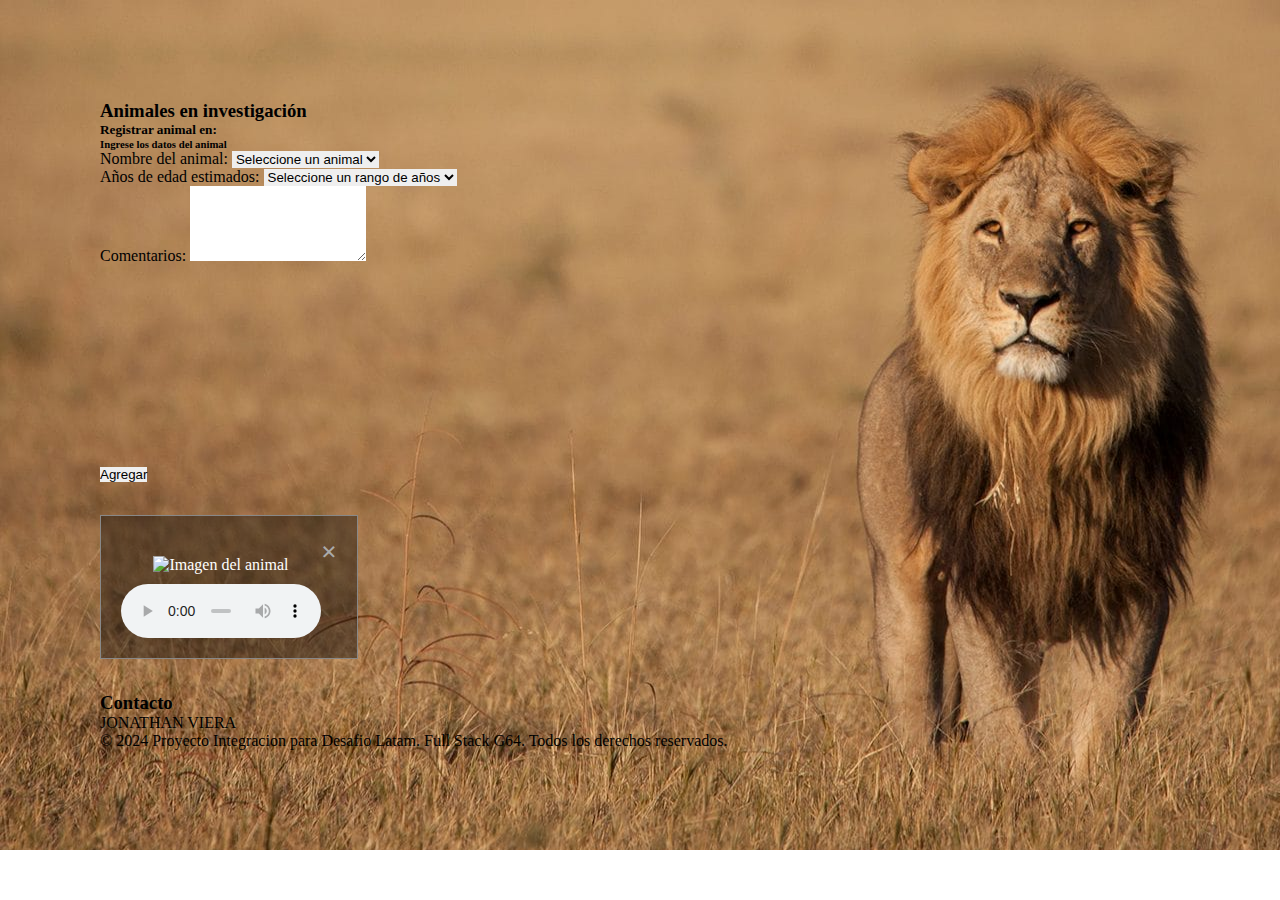
==== animales.html @ 541d892f ":sparkles: revision de codigos" ====
<!DOCTYPE html>
<html lang="en">
  <head>
    <meta charset="utf-8" />
    <meta http-equiv="X-UA-Compatible" content="IE=edge"/>
    <meta name="viewport" content="width=device-width, initial-scale=1" />    
    <!-- los CDN enlace remoto traen datos estáticos o fijos que no cambian.  -->
    <!-- CDN Bootstrap -->    
    <link
      href="https://cdn.jsdelivr.net/npm/bootstrap@5.3.2/dist/css/bootstrap.min.css"
      rel="stylesheet"
      integrity="sha384-T3c6CoIi6uLrA9TneNEoa7RxnatzjcDSCmG1MXxSR1GAsXEV/Dwwykc2MPK8M2HN"
      crossorigin="anonymous"
    />
    <!-- CDN JQUERY -->
    <script
      src="https://code.jquery.com/jquery-3.7.1.min.js"
      integrity="sha256-/JqT3SQfawRcv/BIHPThkBvs0OEvtFFmqPF/lYI/Cxo="
      crossorigin="anonymous"
    ></script>
     <!-- CDN kit íconos FontAwesome -->
    <script
     src="https://kit.fontawesome.com/168d9f7fae.js"
     crossorigin="anonymous"
    ></script>
     <!-- CDN fuente letra -->
    <link rel="preconnect" href="https://fonts.googleapis.com">
    <link rel="preconnect" href="https://fonts.gstatic.com" crossorigin>
    <link href="https://fonts.googleapis.com/css2?family=Cabin:wght@400;700&display=swap" rel="stylesheet">
     <!-- Metadatos para SEO -->
    <meta name="author" content="Jonathan Viera"> <!-- Nombre del autor del documento -->
    <meta name="description" content="Html-Css-bootstrap-Jquery-Js-Api-Ajax-canvas-videos-promesa-tabla dinamica-tabla de registro-manejo de errores robusto-funcion autoejecutable-callback-modulos"> <!-- Descripción del contenido del sitio -->
    <meta name="keywords" content="Animales en investigación"> <!-- Palabras clave para motores de búsqueda -->
    <!-- titulo navegador --> 
    <title>:: Animales en investigación ::</title>
    <!-- Enlace local favicon navegador -->
    <link rel="shortcut icon" href="./assets/imgs/favicon-leon.png" type="favicon.png">
     <!-- Enlace local estilo CSS -->    
    <link rel="stylesheet" href="assets/css/animal-body.css" />
    <link rel="stylesheet" href="assets/css/animal-tabla-registro.css" />    
  </head>

<body>
  



  <section id="body-animales">

<!-- tabla registro -->
    <section id="tabla-registro">
    <div class="row">
    <div
        class="col-12 card col-sm-7 text-center p-4 bg-warning shadow-lg"
        id="Tabla"
    >
        <h3>Animales en investigación</h3>
        <hr class="my-0 bg-dark w-75 mx-auto" />
        <div
            id="Animales"
            class="my-3 p-3 d-flex align-items-start justify-content-start flex-wrap bg-dark"
        ></div>
    </div>
    <div class="card col-12 col-sm-4 bg-warning text-dark offset-1 shadow-lg">
        <div class="card-body">
            <h5 class="card-title">Registrar animal en:</h5>
            <h6 class="card-subtitle mb-2 text-muted">
                Ingrese los datos del animal
            </h6>
            <hr />
            <div class="card-text my-3">
                <div class="form-group">
                    <label for="name">Nombre del animal:</label>
                    <select class="form-control bg-dark text-white" id="name">
                        <option disabled selected>Seleccione un animal</option>
                        <option value="Leon">León</option>
                        <option value="Lobo">Lobo</option>
                        <option value="Oso">Oso</option>
                        <option value="Serpiente">Serpiente</option>
                        <option value="Aguila">Águila</option>
                    </select>              
                </div>

                <div class="form-group">
                    <label for="edad">Años de edad estimados:</label>
                    <select class="form-control bg-dark text-white" id="edad">
                        <option disabled selected>Seleccione un rango de años</option>

                        <option value="0 - 1 años">0 - 1 años</option>
                        <option value="1 - 3 años">1 - 3 años</option>
                        <option value="3 - 5 años">3 - 5 años</option>
                        <option value="5 - 8 años">5 - 8 años</option>
                        <option value="8 - 10 años">8 - 10 años</option>
                        <option value="Más de 10 años">Más de 10 años</option>
                    </select>
                </div>

                <div class="form-group">
                    <label for="comentarios">Comentarios:</label>
                    <textarea
                        rows="5"
                        class="form-control shadow-lg bg-dark text-white"
                        id="comentarios"
                    ></textarea>
                </div>

                <div class="p-5 card bg-dark">
                    <div id="preview">              
                    </div>
                </div>
            </div>

            <button class="btn btn-light d-block" id="btnRegistrar">Agregar</button>
        </div>
    </div>
    </div>
<!-- VENTANA MODAL -->
    <div class="modal" id="myModal">
  <div class="modal-dialog">
    <div class="modal-content">
      <span class="close">&times;</span>
      <div class="modal-body">
        <h2 id="nombreAnimal"></h2>
        <p id="edadAnimal"></p>
        <p id="comentariosAnimal"></p>
        <img id="imagenAnimal" src="" alt="Imagen del animal">
        <audio id="audioAnimal" controls></audio>
      </div>
    </div>
  </div>
    </div>
    </section>

<!-- FOOTER -->
    <footer class="footer expand-lg text-center p-4 ">
  <h3 id="contacto">Contacto</h3>   

  <div class="container text-center">
    <div class="row">
      <div class="col">
        <p id="fuente"  class="mb-0">JONATHAN VIERA</p>
      </div>
      <div class="col">
        <a 
        href="https://github.com" target="_blank">
        <i class="fa-brands fa-github"></i>
        </a>
        <a 
        href="https://www.linkedin.com" target="_blank">
        <i class="fa-brands fa-linkedin"></i>
        </a>
        <a 
        href="https://twitter.com" target="_blank">
        <i class="fa-brands fa-x-twitter"></i>
        </a>
        <a 
        href="https://facebook.com" target="_blank">
        <i class="fa-brands fa-facebook"></i>
        </a>
        <p class="mb-0">© 2024 Proyecto Integracion para Desafio Latam. Full Stack G64. Todos los derechos reservados.</p>           
      </div>     
    </div>
  </div>    
 
        
    </footer>
  </section>


<script
    src="https://cdnjs.cloudflare.com/ajax/libs/popper.js/1.12.9/umd/popper.min.js"
    integrity="sha384-ApNbgh9B+Y1QKtv3Rn7W3mgPxhU9K/ScQsAP7hUibX39j7fakFPskvXusvfa0b4Q"
    crossorigin="anonymous"
></script>
<!-- script bootstrap -->
<script
  src="https://cdn.jsdelivr.net/npm/bootstrap@5.3.2/dist/js/bootstrap.bundle.min.js"
  integrity="sha384-C6RzsynM9kWDrMNeT87bh95OGNyZPhcTNXj1NW7RuBCsyN/o0jlpcV8Qyq46cDfL"
  crossorigin="anonymous"
></script> 
<!-- script canvas -->
<script src=" https://canvasjs.com/assets/script/jquery.canvasjs.min.js "></script>
<!-- script js -->
<script src="./assets/js/animal-callback.js"></script>
<script src="./assets/js/animal-error.js"></script>
<script src="./assets/js/animal-promesa.js"></script>
<script type="module" src="./assets/js/animal-tabla-registro.js"></script> <!-- script js, module=ES6 y con modulos -->
   
</html>

</body>
</html>
---- assets/css/animal-body.css ----
/* Reset de estilos para todos los elementos de CSS */
* {
    margin: 0; /*margen*/
    padding: 0; /*espacio entre elementos*/
    border: 0;    /*borde*/
}
/* Estilo section body animales */
#body-animales {
    background-image: url("../imgs/fondo-leon.jpg");   
    background-repeat: no-repeat;  
    padding: 100px;
  }
---- assets/css/animal-tabla-registro.css ----
/* Estilos para el contenedor de la imagen previa */
#preview {
  height: 200px;
  background-position: top;
  background-size: contain;
  background-repeat: no-repeat;
  overflow: hidden; /* Asegura que la imagen no se salga del contenedor */
}

#preview img {
  width: 100%; /* Ajusta el tamaño de la imagen al contenedor */
  height: auto; /* Mantiene la proporción de la imagen */
}

/* Estilos para la tabla de participantes */
#Animales {
  height: 100%;
  background: #f0f0f0;
  display: flex; /* Alinea las imágenes una al lado de la otra */
  flex-wrap: wrap; /* Permite que las imágenes pasen a la siguiente línea si no hay suficiente espacio */
  justify-content: space-around; /* Distribuye el espacio alrededor de las imágenes de manera uniforme */
}

#Animales div {
  width: 30%; /* Ajusta el tamaño de los divs */
  display: flex;
  flex-direction: column;
  align-items: center;
}

#Animales div img {
  width: 100%; /* Ajusta el tamaño de las imágenes */
  height: 150px; /* Establece una altura fija para las imágenes */
  object-fit: contain; /* Asegura que las imágenes se redimensionen correctamente */
}

#Animales div audio {
  width: 100%; /* Ajusta el tamaño del audio */
}

.participante {
  max-width: 30%;
}

/* Estilos para la ventana modal */
.modal-dialog {
  max-width: 20% !important; /* Cambiar el ancho máximo de la modal */
}

.modal-content {
  background-color: rgba(0,0,0,0.4); /* Cambiar el color de fondo de la modal al mismo que la tabla de investigación */
  margin: 15% auto;
  padding: 20px;
  border: 1px solid #888;
  width: 100%;
}

.modal-body {
  display: flex;
  flex-direction: column;
  align-items: center;
  color: #fff; /* color texto blanco */
}

.modal-body img {
  max-width: 100%;
  height: auto;
}

.modal-body audio {
  width: 100%;
  margin-top: 10px; /* Añadir margen superior para separar el audio de la imagen */
}

.modal-body p {
  margin-top: 10px; /* Añadir margen superior para separar cada párrafo */
}

.close {
  color: #aaa;
  float: right;
  font-size: 28px;
  font-weight: bold;
}

.close:hover,
.close:focus {
  color: black;
  text-decoration: none;
  cursor: pointer;
}
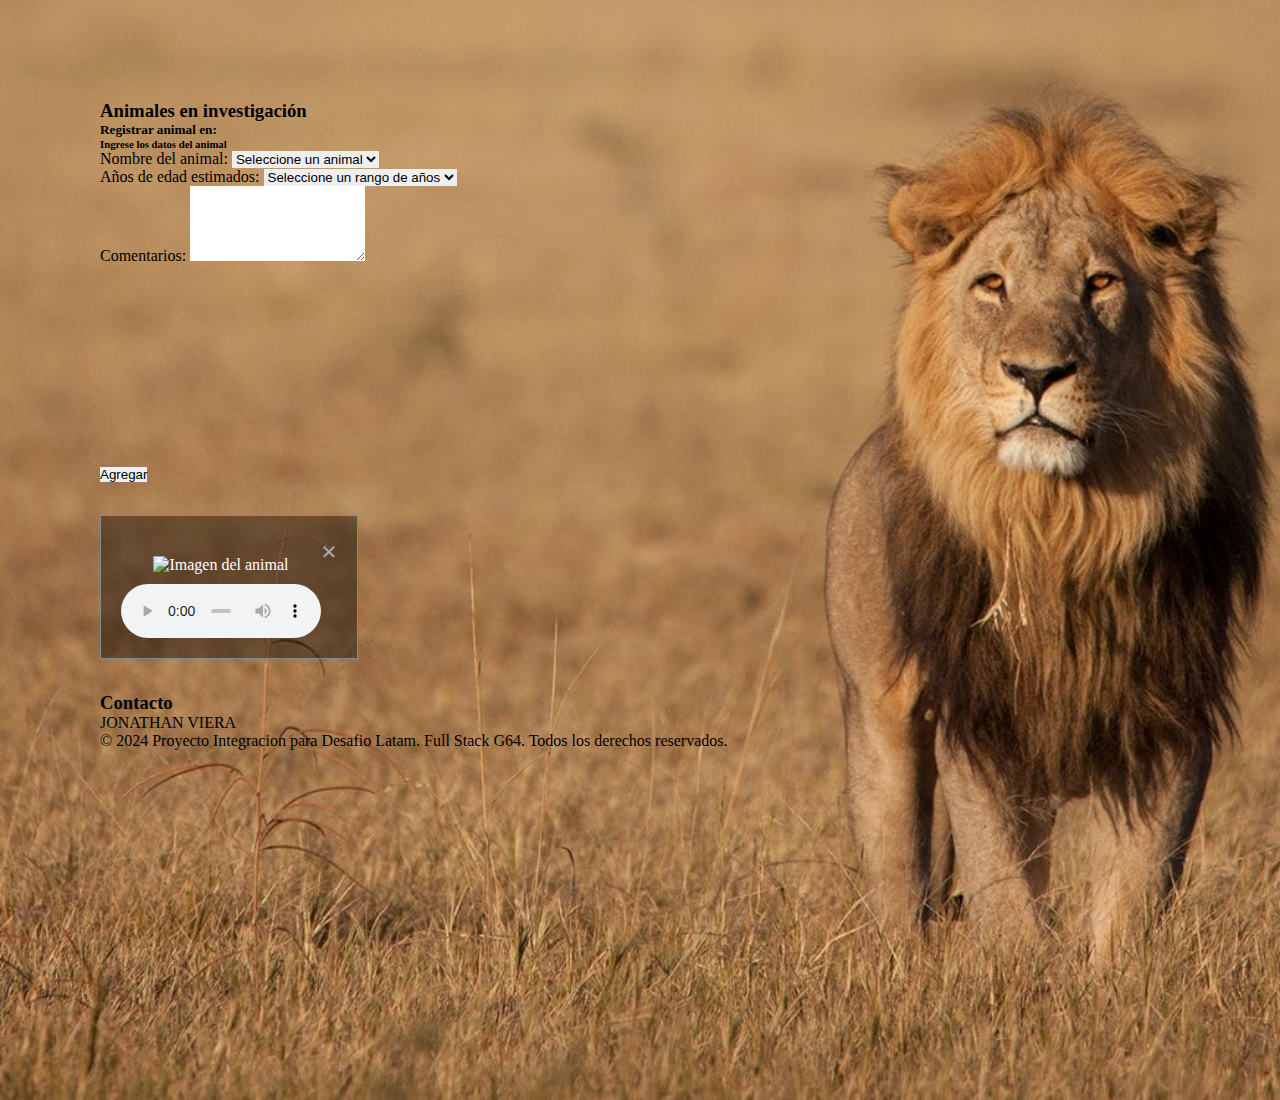
==== commit e10891eb: ":sparkles: version final exitosa" ====
--- a/animales.html
+++ b/animales.html
@@ -41,130 +41,120 @@
   </head>
 
 <body>
-  
-
-
-
-  <section id="body-animales">
 
 <!-- tabla registro -->
-    <section id="tabla-registro">
     <div class="row">
-    <div
-        class="col-12 card col-sm-7 text-center p-4 bg-warning shadow-lg"
-        id="Tabla"
-    >
-        <h3>Animales en investigación</h3>
-        <hr class="my-0 bg-dark w-75 mx-auto" />
-        <div
-            id="Animales"
-            class="my-3 p-3 d-flex align-items-start justify-content-start flex-wrap bg-dark"
-        ></div>
+      <div
+          class="col-12 card col-sm-7 text-center p-4 bg-warning shadow-lg"
+          id="Tabla"
+      >
+          <h3>Animales en investigación</h3>
+          <hr class="my-0 bg-dark w-75 mx-auto" />
+          <div
+              id="Animales"
+              class="my-3 p-3 d-flex align-items-start justify-content-start flex-wrap bg-dark"
+          ></div>
+      </div>
+      <div class="card col-12 col-sm-4 bg-warning text-dark offset-1 shadow-lg">
+          <div class="card-body">
+              <h5 class="card-title">Registrar animal en:</h5>
+              <h6 class="card-subtitle mb-2 text-muted">
+                  Ingrese los datos del animal
+              </h6>
+              <hr />
+              <div class="card-text my-3">
+                  <div class="form-group">
+                      <label for="name">Nombre del animal:</label>
+                      <select class="form-control bg-dark text-white" id="name">
+                          <option disabled selected>Seleccione un animal</option>
+                          <option value="Leon">León</option>
+                          <option value="Lobo">Lobo</option>
+                          <option value="Oso">Oso</option>
+                          <option value="Serpiente">Serpiente</option>
+                          <option value="Aguila">Águila</option>
+                      </select>              
+                  </div>
+
+                  <div class="form-group">
+                      <label for="edad">Años de edad estimados:</label>
+                      <select class="form-control bg-dark text-white" id="edad">
+                          <option disabled selected>Seleccione un rango de años</option>
+
+                          <option value="0 - 1 años">0 - 1 años</option>
+                          <option value="1 - 3 años">1 - 3 años</option>
+                          <option value="3 - 5 años">3 - 5 años</option>
+                          <option value="5 - 8 años">5 - 8 años</option>
+                          <option value="8 - 10 años">8 - 10 años</option>
+                          <option value="Más de 10 años">Más de 10 años</option>
+                      </select>
+                  </div>
+
+                  <div class="form-group">
+                      <label for="comentarios">Comentarios:</label>
+                      <textarea
+                          rows="5"
+                          class="form-control shadow-lg bg-dark text-white"
+                          id="comentarios"
+                      ></textarea>
+                  </div>
+
+                  <div class="p-5 card bg-dark">
+                      <div id="preview">              
+                      </div>
+                  </div>
+              </div>
+
+              <button class="btn btn-light d-block" id="btnRegistrar">Agregar</button>
+          </div>
+      </div>
     </div>
-    <div class="card col-12 col-sm-4 bg-warning text-dark offset-1 shadow-lg">
-        <div class="card-body">
-            <h5 class="card-title">Registrar animal en:</h5>
-            <h6 class="card-subtitle mb-2 text-muted">
-                Ingrese los datos del animal
-            </h6>
-            <hr />
-            <div class="card-text my-3">
-                <div class="form-group">
-                    <label for="name">Nombre del animal:</label>
-                    <select class="form-control bg-dark text-white" id="name">
-                        <option disabled selected>Seleccione un animal</option>
-                        <option value="Leon">León</option>
-                        <option value="Lobo">Lobo</option>
-                        <option value="Oso">Oso</option>
-                        <option value="Serpiente">Serpiente</option>
-                        <option value="Aguila">Águila</option>
-                    </select>              
-                </div>
 
-                <div class="form-group">
-                    <label for="edad">Años de edad estimados:</label>
-                    <select class="form-control bg-dark text-white" id="edad">
-                        <option disabled selected>Seleccione un rango de años</option>
-
-                        <option value="0 - 1 años">0 - 1 años</option>
-                        <option value="1 - 3 años">1 - 3 años</option>
-                        <option value="3 - 5 años">3 - 5 años</option>
-                        <option value="5 - 8 años">5 - 8 años</option>
-                        <option value="8 - 10 años">8 - 10 años</option>
-                        <option value="Más de 10 años">Más de 10 años</option>
-                    </select>
-                </div>
-
-                <div class="form-group">
-                    <label for="comentarios">Comentarios:</label>
-                    <textarea
-                        rows="5"
-                        class="form-control shadow-lg bg-dark text-white"
-                        id="comentarios"
-                    ></textarea>
-                </div>
-
-                <div class="p-5 card bg-dark">
-                    <div id="preview">              
-                    </div>
-                </div>
-            </div>
-
-            <button class="btn btn-light d-block" id="btnRegistrar">Agregar</button>
+    <div class="modal" id="myModal">
+    <div class="modal-dialog">
+      <div class="modal-content">
+        <span class="close">&times;</span>
+        <div class="modal-body">
+          <h2 id="nombreAnimal"></h2>
+          <p id="edadAnimal"></p>
+          <p id="comentariosAnimal"></p>
+          <img id="imagenAnimal" src="" alt="Imagen del animal">
+          <audio id="audioAnimal" controls></audio>
         </div>
+      </div>
     </div>
     </div>
-<!-- VENTANA MODAL -->
-    <div class="modal" id="myModal">
-  <div class="modal-dialog">
-    <div class="modal-content">
-      <span class="close">&times;</span>
-      <div class="modal-body">
-        <h2 id="nombreAnimal"></h2>
-        <p id="edadAnimal"></p>
-        <p id="comentariosAnimal"></p>
-        <img id="imagenAnimal" src="" alt="Imagen del animal">
-        <audio id="audioAnimal" controls></audio>
-      </div>
-    </div>
-  </div>
-    </div>
-    </section>
 
 <!-- FOOTER -->
     <footer class="footer expand-lg text-center p-4 ">
-  <h3 id="contacto">Contacto</h3>   
-
-  <div class="container text-center">
-    <div class="row">
-      <div class="col">
-        <p id="fuente"  class="mb-0">JONATHAN VIERA</p>
-      </div>
-      <div class="col">
-        <a 
-        href="https://github.com" target="_blank">
-        <i class="fa-brands fa-github"></i>
-        </a>
-        <a 
-        href="https://www.linkedin.com" target="_blank">
-        <i class="fa-brands fa-linkedin"></i>
-        </a>
-        <a 
-        href="https://twitter.com" target="_blank">
-        <i class="fa-brands fa-x-twitter"></i>
-        </a>
-        <a 
-        href="https://facebook.com" target="_blank">
-        <i class="fa-brands fa-facebook"></i>
-        </a>
-        <p class="mb-0">© 2024 Proyecto Integracion para Desafio Latam. Full Stack G64. Todos los derechos reservados.</p>           
-      </div>     
-    </div>
-  </div>    
- 
-        
+      <h3 id="contacto">Contacto</h3>  
+      <div class="container text-center">
+        <div class="row">
+          <div class="col">
+            <p id="fuente"  class="mb-0">JONATHAN VIERA</p>
+          </div>
+          <div class="col">
+            <a 
+            href="https://github.com" target="_blank">
+            <i class="fa-brands fa-github"></i>
+            </a>
+            <a 
+            href="https://www.linkedin.com" target="_blank">
+            <i class="fa-brands fa-linkedin"></i>
+            </a>
+            <a 
+            href="https://twitter.com" target="_blank">
+            <i class="fa-brands fa-x-twitter"></i>
+            </a>
+            <a 
+            href="https://facebook.com" target="_blank">
+            <i class="fa-brands fa-facebook"></i>
+            </a>
+            <p class="mb-0">© 2024 Proyecto Integracion para Desafio Latam. Full Stack G64. Todos los derechos reservados.</p>           
+          </div>     
+        </div>
+      </div>         
     </footer>
-  </section>
+  
 
 
 <script
@@ -186,7 +176,7 @@
 <script src="./assets/js/animal-promesa.js"></script>
 <script type="module" src="./assets/js/animal-tabla-registro.js"></script> <!-- script js, module=ES6 y con modulos -->
    
-</html>
+
 
 </body>
 </html>
--- a/assets/css/animal-body.css
+++ b/assets/css/animal-body.css
@@ -1,14 +1,18 @@
-/* Reset de estilos para todos los elementos de CSS */
+/* Reset CSS */
 * {
-    margin: 0; /*margen*/
-    padding: 0; /*espacio entre elementos*/
-    border: 0;    /*borde*/
+  margin: 0;
+  padding: 0;
+  border: 0         ;
 }
-/* Estilo section body animales */
-#body-animales {
-    background-image: url("../imgs/fondo-leon.jpg");   
-    background-repeat: no-repeat;  
-    padding: 100px;
-  } 
+
+/* Estilos para el cuerpo de la página */
+body {
+  background-image: url("../imgs/fondo-leon.jpg");
+  background-position: bottom;
+  background-size: cover;
+  background-repeat: no-repeat;
+  height: 100vh;
+  padding: 100px;
+}
  
   --- a/assets/css/animal-tabla-registro.css
+++ b/assets/css/animal-tabla-registro.css
@@ -88,4 +88,4 @@
   color: black;
   text-decoration: none;
   cursor: pointer;
-}+}
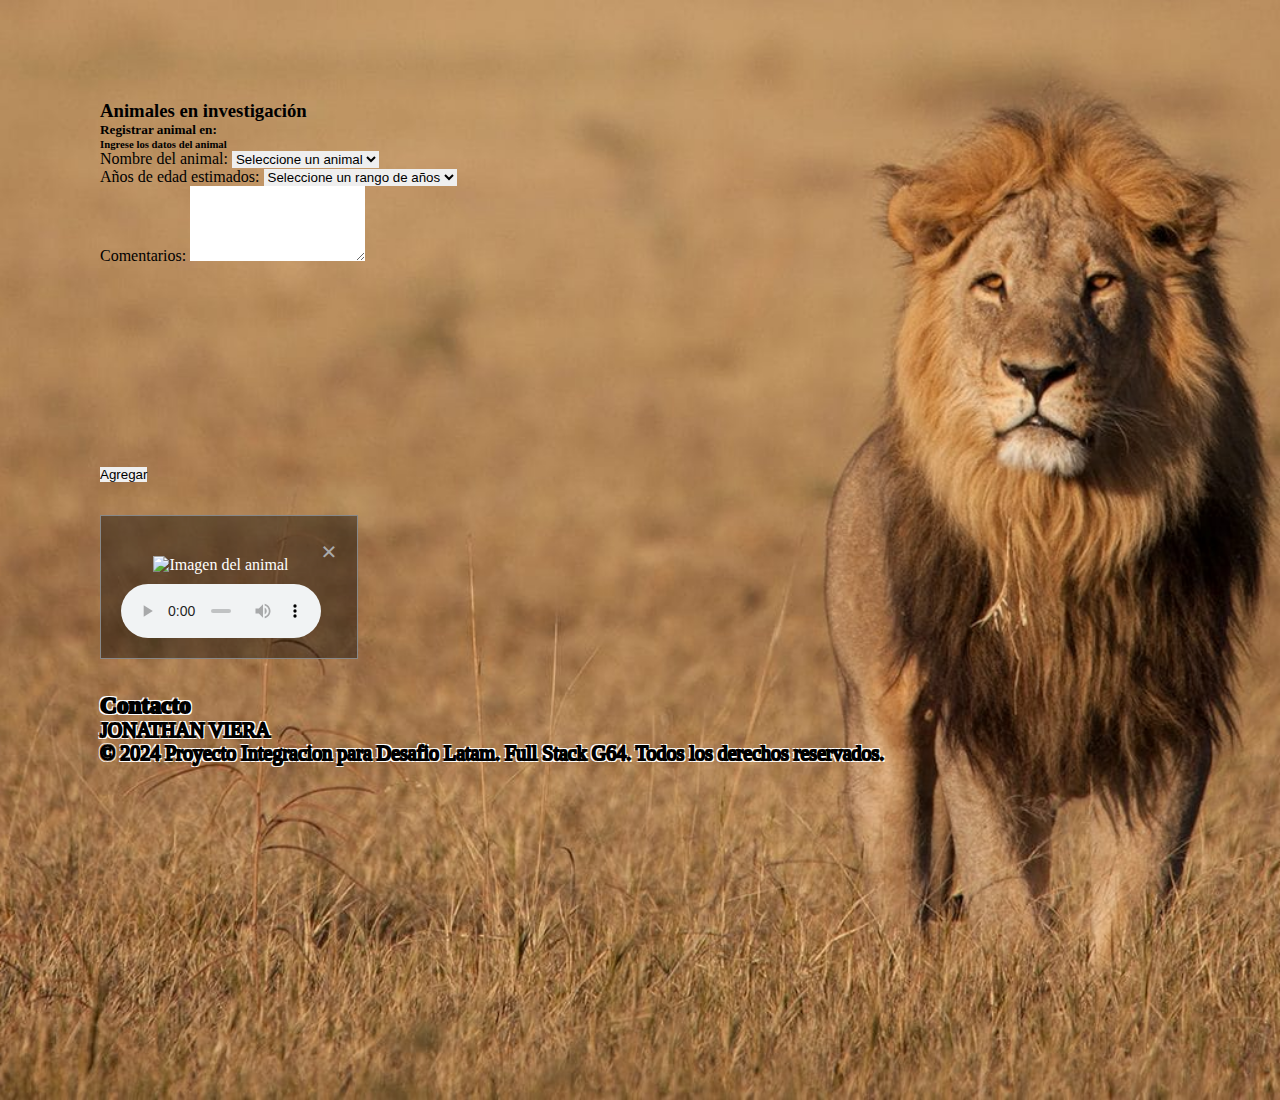
==== commit dae6226e: ":sparkles: valor agregado y mas alla" ====
--- a/animales.html
+++ b/animales.html
@@ -37,7 +37,8 @@
     <link rel="shortcut icon" href="./assets/imgs/favicon-leon.png" type="favicon.png">
      <!-- Enlace local estilo CSS -->    
     <link rel="stylesheet" href="assets/css/animal-body.css" />
-    <link rel="stylesheet" href="assets/css/animal-tabla-registro.css" />    
+    <link rel="stylesheet" href="assets/css/animal-tabla-registro.css" />  
+    <link rel="stylesheet" href="assets/css/hero-footer.css" />   
   </head>
 
 <body>
@@ -125,35 +126,43 @@
     </div>
 
 <!-- FOOTER -->
-    <footer class="footer expand-lg text-center p-4 ">
-      <h3 id="contacto">Contacto</h3>  
-      <div class="container text-center">
-        <div class="row">
-          <div class="col">
-            <p id="fuente"  class="mb-0">JONATHAN VIERA</p>
+    
+    <section id="footer">
+      <footer class="footer expand-lg text-center p-4 ">
+        <h3 id="contacto">Contacto</h3>   
+      
+        <div class="container text-center">
+          <div class="row">
+            <div class="col">
+              <p id="footer"  class="mb-0">JONATHAN VIERA</p>
+            </div>
+            <div id="footer" class="col">
+              <a id="footer"
+              href="https://github.com" target="_blank">
+              <i class="fa-brands fa-github"></i>
+              </a>
+              <a id="footer"
+              href="https://www.linkedin.com" target="_blank">
+              <i class="fa-brands fa-linkedin"></i>
+              </a>
+              <a id="footer"
+              href="https://twitter.com" target="_blank">
+              <i class="fa-brands fa-x-twitter"></i>
+              </a>
+              <a id="footer"
+              href="https://facebook.com" target="_blank">
+              <i class="fa-brands fa-facebook"></i>
+              </a>
+              <a id="footer"
+              href="https://discord.com" target="_blank">
+              <i class="fa-brands fa-discord"></i>
+              </a>
+              <p class="mb-0">© 2024 Proyecto Integracion para Desafio Latam. Full Stack G64. Todos los derechos reservados.</p>           
+            </div>     
           </div>
-          <div class="col">
-            <a 
-            href="https://github.com" target="_blank">
-            <i class="fa-brands fa-github"></i>
-            </a>
-            <a 
-            href="https://www.linkedin.com" target="_blank">
-            <i class="fa-brands fa-linkedin"></i>
-            </a>
-            <a 
-            href="https://twitter.com" target="_blank">
-            <i class="fa-brands fa-x-twitter"></i>
-            </a>
-            <a 
-            href="https://facebook.com" target="_blank">
-            <i class="fa-brands fa-facebook"></i>
-            </a>
-            <p class="mb-0">© 2024 Proyecto Integracion para Desafio Latam. Full Stack G64. Todos los derechos reservados.</p>           
-          </div>     
-        </div>
-      </div>         
-    </footer>
+        </div>             
+      </footer>
+    </section>
   
 
 
--- a/assets/css/hero-footer.css
+++ b/assets/css/hero-footer.css
@@ -0,0 +1,7 @@
+/* titulo footer */
+#footer {
+  font-size: 20px; /* Tamaño del texto */
+  color: black; /* Color del texto */
+  -webkit-text-stroke: 2px black; /* Ancho y color del borde */  
+  text-shadow: -2px -2px 0 white, 2px -2px 0 white, -2px 2px 0 white, 2px 2px 0 white; /* Definición del "borde" */  
+}